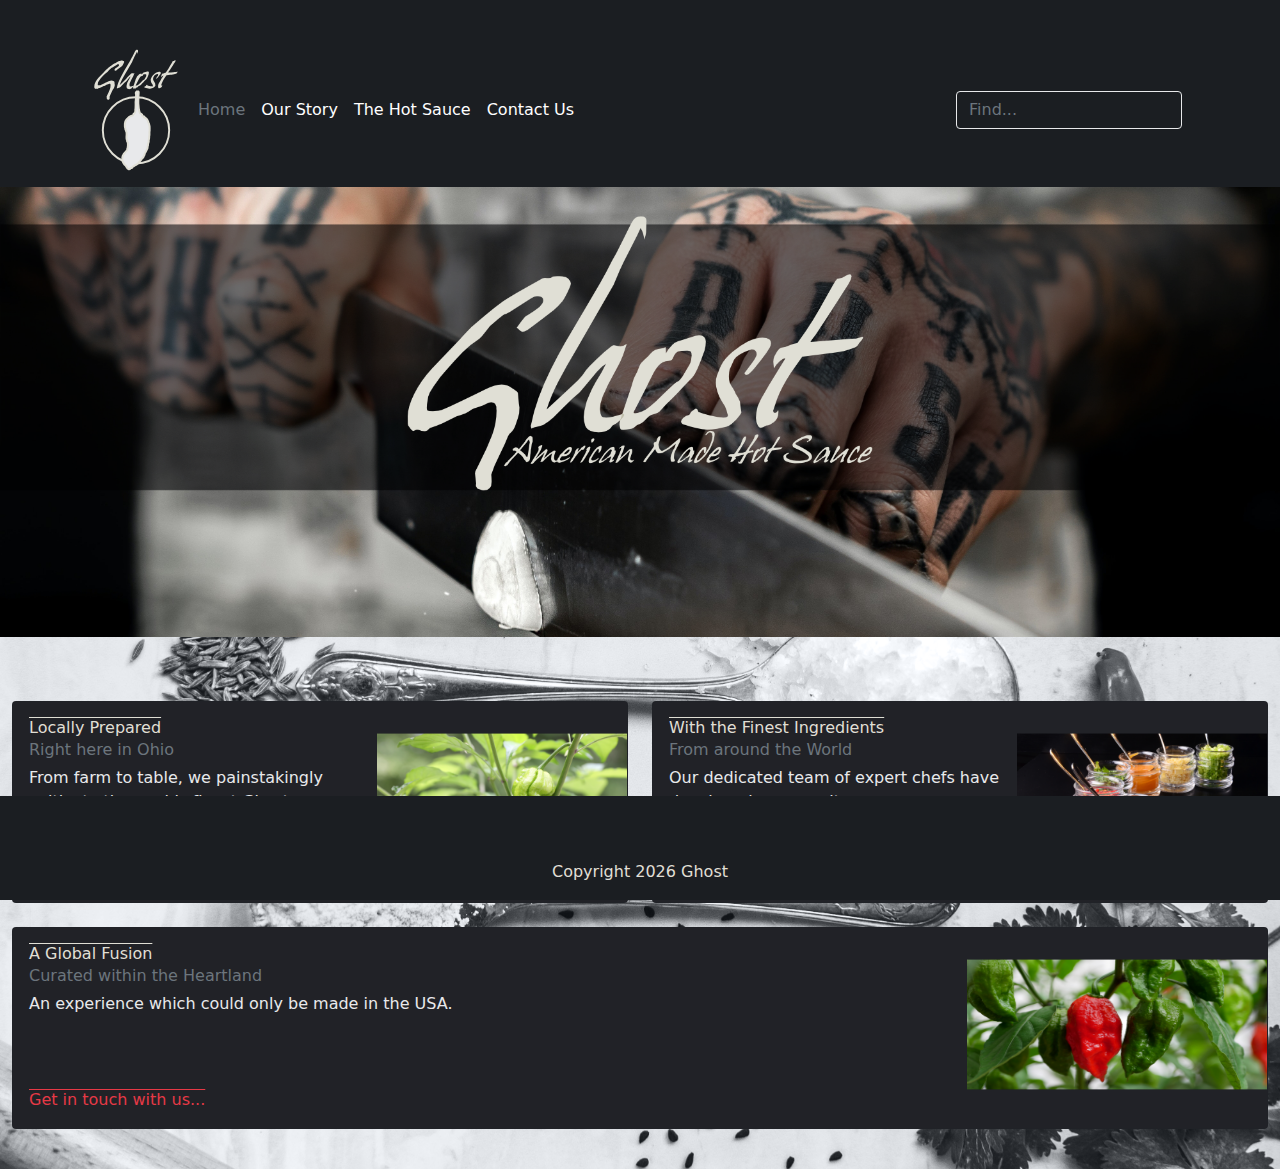
==== index.html @ aaaebc30 "So many commits." ====
<!doctype html>
<html lang="en">

<head>
    <meta charset="utf-8">
    <meta name="viewport" content="width=device-width, initial-scale=1">
    <meta name="keywords" content="ghost, pepper, hot, sauce, hotsauce" />
    <title>Ghost Sauce</title>
    <!-- Bootstrap CSS -->
    <link href="pages/bootstrap_css/bootstrap.min.css" rel="stylesheet" />
    <!-- My CCS -->
    <link href="pages/css/headers.css" rel="stylesheet" />
    <link href="pages/css/mobile.css" rel="stylesheet" media="screen" />

</head>

<body class="homepage">
    <header class="p-3 bg-dark text-white">
        <div class="container">
            <div class="d-flex flex-wrap align-items-center justify-content-center justify-content-lg-start">
                <a href="index.html" class="d-flex align-items-center mb-2 mb-lg-0 text-white text-decoration-none">
                    <img src="assets/ghostlogo2.svg">
                    <svg class="bi me-2" width="100" height="100" role="img" aria-label="Ghost Sauce">
                        <use xlink:href="index.html" />
                    </svg>
                </a>

                <ul class="nav col-12 col-lg-auto me-lg-auto mb-2 justify-content-center mb-md-0">
                    <li><a href="index.html" class="nav-link px-2 text-secondary">Home</a></li>
                    <li><a href="pages/ourstory.html" class="nav-link px-2 text-white">Our Story</a></li>
                    <li><a href="pages/sauce.html" class="nav-link px-2 text-white">The Hot Sauce</a></li>
                    <li><a href="pages/contact.html" class="nav-link px-2 text-white">Contact Us</a></li>
                </ul>

                <form class="col-12 col-lg-auto mb-lg-0 me-lg-3">
                    <input type="search" class="form-control form-control-dark" placeholder="Find..."
                        aria-label="Search">
                </form>
            </div>
        </div>
    </header>

    <div style="background: url(assets/rushCroppedWord.png)" class="jumbotron bg-cover text-white">
    </div>
    <div style="background: url(assets/ghosttablet.png); background-color: #1B1E22;" class="img-tablet bg-cover text-white"></div>


    <div class="row mb-3">
        <div class="col">
            <div class="card-homepage flex-md-row mb-4 box-shadow h-md-250">
                <div class="card-body d-flex flex-column align-items-start">
                    <h4 class="mb-0 ghostheading">
                        <a class="text-dark" href="#">Locally Prepared</a>
                    </h4>
                    <div class="mb-1 text-muted">Right here in Ohio</div>
                    <p class="card-text mb-auto">From farm to table, we painstakingly cultivate the worlds finest Ghost
                        Peppers.
                    </p>
                    <a href="/pages/ourstory.html">Read how it all got started...</a>
                </div>
                <img class="card-img-right flex-auto d-none d-md-block" alt="Green Bhut Jolokia [300x200]"
                    style="width: 300px; height: 200px;" src="assets/slide11.png" data-holder-rendered="true">
            </div>
        </div>
        <div class="col">
            <div class="card-homepage flex-md-row mb-4 box-shadow h-md-250">
                <div class="card-body d-flex flex-column align-items-start">
                    <h4 class="mb-0 ghostheading">
                        <a class="text-dark" href="#">With the Finest Ingredients</a>
                    </h4>
                    <div class="mb-1 text-muted">From around the World</div>
                    <p class="card-text mb-auto">Our dedicated team of expert chefs have developed an assault on your
                        senses</p>
                    <a href="/pages/sauce.html">See what goes into Ghost...</a>
                </div>
                <img class="card-img-right flex-auto d-none d-md-block" alt="Spices [300x200]"
                    style="width: 300px; height: 200px;" src="assets/slide22.png" data-holder-rendered="true">
            </div>
        </div>
        <div class="col">
            <div class="card-homepage flex-md-row mb-4 box-shadow h-md-250">
                <div class="card-body d-flex flex-column align-items-start">
                    <h4 class="mb-0 ghostheading">
                        <a class="text-dark" href="#">A Global Fusion</a>
                    </h4>
                    <div class="mb-1 text-muted">Curated within the Heartland</div>
                    <p class="card-text mb-auto">An experience which could only be made in the USA.</p>
                    <a href="/pages/sauce.html">Get in touch with us...</a>
                </div>
                <img class="card-img-right flex-auto d-none d-md-block" alt="Ripe Jolokia [300x200]"
                    style="width: 300px; height: 200px;" src="assets/slide33.png" data-holder-rendered="true">
            </div>
        </div>
    </div>
</body>

<footer class="text-center text-white fixed-bottom" style="background-color: #1B1E22; margin-top: 2rem;">
    <!-- Grid container -->
    <div class="container p-4"></div>
    <!-- Grid container -->

    <!-- Copyright -->
    <div class="text-white-footer p-3" style="background-color: #1B1E22">
        <script type="text/javascript">
            document.write("Copyright " + new Date().getFullYear());
        </script>
        <a class="text-white-footer" href="index.html">Ghost</a>
    </div>
    <!-- Copyright -->
</footer>


</html>
---- pages/css/headers.css ----
.b-example-divider {
  height: 3rem;
  background-color: #1B1E22;
  border: solid #1B1E22;
  border-width: 1px 0;
  box-shadow: inset 0 .5em 1.5em #1B1E22, inset 0 .125em .5em #1B1E22;
}

.form-control-dark {
  color: #E8E9EB;
  background-color: #1B1E22;
  border-color: #E8E9EB;
}
.form-control-dark:focus {
  color: #E8E9EB;
  background-color: #1B1E22;
  border-color: #E8E9EB;
  box-shadow: 0 0 0 .25rem #E0DFD5;
}

.bg-dark {
  --bs-bg-opactity: 1;
  background-color: #1B1E22;
}

.bi {
  vertical-align: -.125em;
  fill: currentColor;
}

.text-small {
  font-size: 85%;
}

.dropdown-toggle {
  outline: 0;
}
---- pages/css/mobile.css ----
/* Mobile Phone CSS */
@media only screen and (max-width: 480px) {

    .jumbotron {
        display: none;
        flex-flow: column wrap;
    }

    .bg-cover {
        display: none;
    }

    .p-4 {
        display: none;
    }

    .container {
        padding-top: 0;
    }

    .row {
        display: block;
    }

}


/*Tablet CSS*/
@media only screen and (min-width: 481px) and (max-width: 980px) {

    .jumbotron {
        display: none;
        flex-flow: column wrap;
    }

    .bg-cover {
        background-size: contain !important;
        /* min-height: 30vh;  had some ideas....none were good... */
        background-repeat: no-repeat !important;
    }

    .p-4 {
        display: none;
    }

    .container {
        padding-top: 0;
    }

    .row {
        display: block;
    }

    .mb-3 {
        padding-bottom: 4rem;
    }

}

/*Desktop CSS*/
@media only screen and (min-width: 981px) {

   .img-tablet {
       display: none;
   }

}
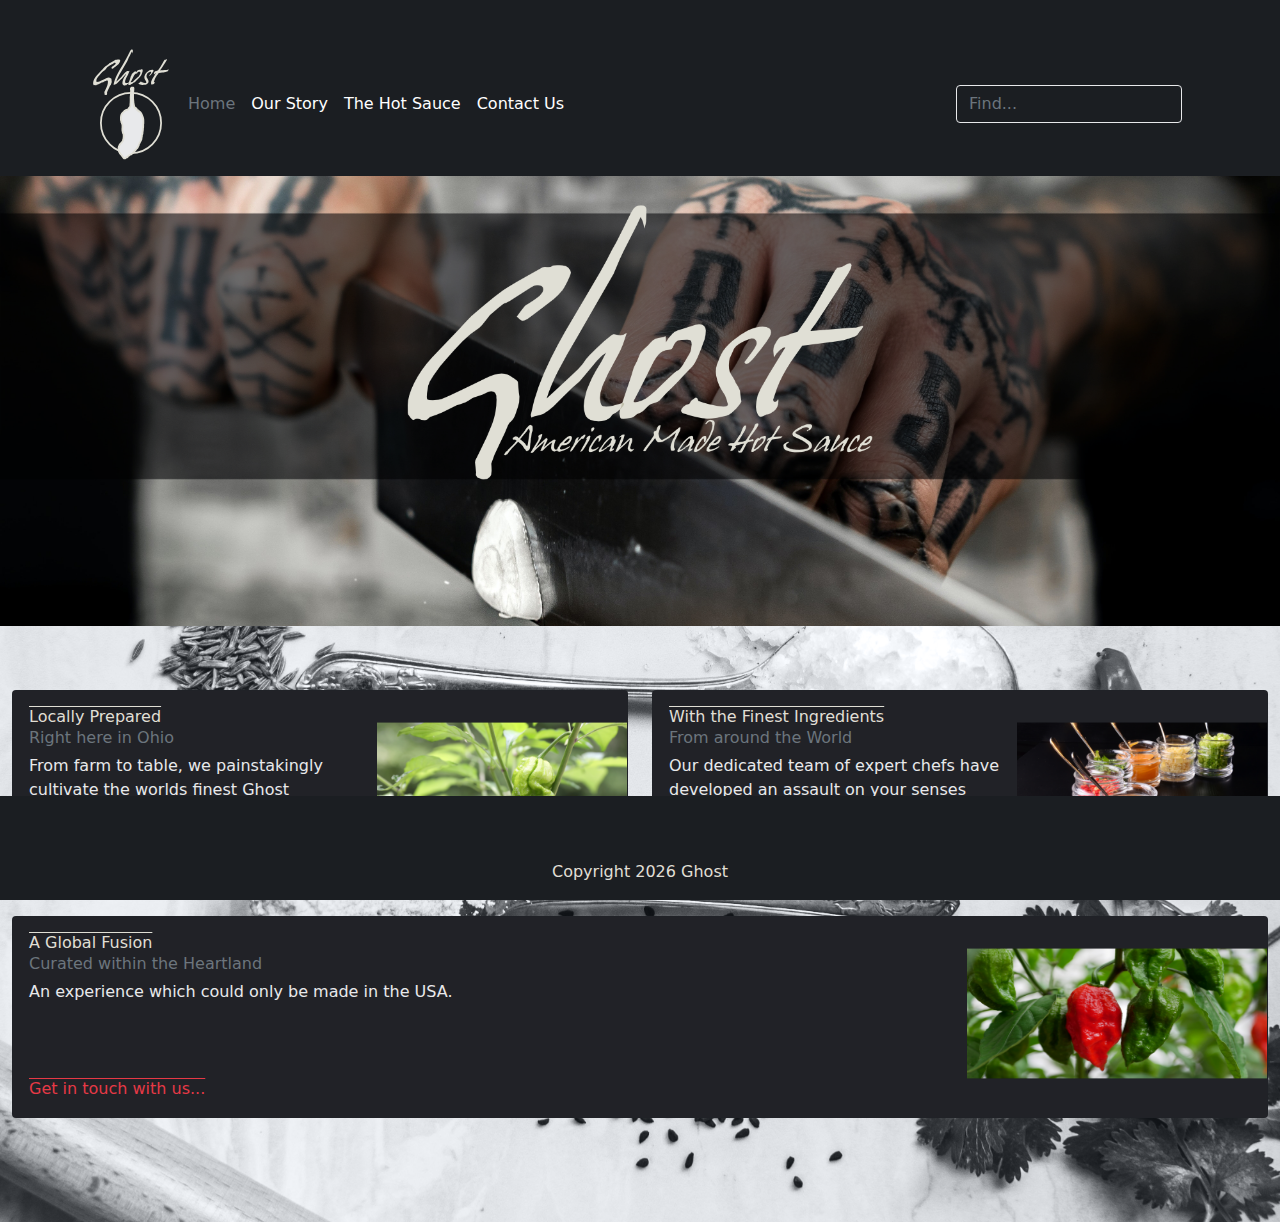
==== commit fb7d63fd: "Mobile Changes" ====
--- a/index.html
+++ b/index.html
@@ -20,7 +20,7 @@
             <div class="d-flex flex-wrap align-items-center justify-content-center justify-content-lg-start">
                 <a href="index.html" class="d-flex align-items-center mb-2 mb-lg-0 text-white text-decoration-none">
                     <img src="assets/ghostlogo2.svg">
-                    <svg class="bi me-2" width="100" height="100" role="img" aria-label="Ghost Sauce">
+                    <svg class="bi me-2" width="90" height="90" role="img" aria-label="Ghost Sauce">
                         <use xlink:href="index.html" />
                     </svg>
                 </a>
@@ -50,13 +50,13 @@
             <div class="card-homepage flex-md-row mb-4 box-shadow h-md-250">
                 <div class="card-body d-flex flex-column align-items-start">
                     <h4 class="mb-0 ghostheading">
-                        <a class="text-dark" href="#">Locally Prepared</a>
+                        <a class="text-dark" href="pages/ourstory.html">Locally Prepared</a>
                     </h4>
                     <div class="mb-1 text-muted">Right here in Ohio</div>
                     <p class="card-text mb-auto">From farm to table, we painstakingly cultivate the worlds finest Ghost
                         Peppers.
                     </p>
-                    <a href="/pages/ourstory.html">Read how it all got started...</a>
+                    <a href="pages/ourstory.html">Read how it all got started...</a>
                 </div>
                 <img class="card-img-right flex-auto d-none d-md-block" alt="Green Bhut Jolokia [300x200]"
                     style="width: 300px; height: 200px;" src="assets/slide11.png" data-holder-rendered="true">
@@ -66,12 +66,12 @@
             <div class="card-homepage flex-md-row mb-4 box-shadow h-md-250">
                 <div class="card-body d-flex flex-column align-items-start">
                     <h4 class="mb-0 ghostheading">
-                        <a class="text-dark" href="#">With the Finest Ingredients</a>
+                        <a class="text-dark" href="pages/sauce.html">With the Finest Ingredients</a>
                     </h4>
                     <div class="mb-1 text-muted">From around the World</div>
                     <p class="card-text mb-auto">Our dedicated team of expert chefs have developed an assault on your
                         senses</p>
-                    <a href="/pages/sauce.html">See what goes into Ghost...</a>
+                    <a href="pages/sauce.html">See what goes into Ghost...</a>
                 </div>
                 <img class="card-img-right flex-auto d-none d-md-block" alt="Spices [300x200]"
                     style="width: 300px; height: 200px;" src="assets/slide22.png" data-holder-rendered="true">
@@ -81,11 +81,11 @@
             <div class="card-homepage flex-md-row mb-4 box-shadow h-md-250">
                 <div class="card-body d-flex flex-column align-items-start">
                     <h4 class="mb-0 ghostheading">
-                        <a class="text-dark" href="#">A Global Fusion</a>
+                        <a class="text-dark" href="pages/contact.html">A Global Fusion</a>
                     </h4>
                     <div class="mb-1 text-muted">Curated within the Heartland</div>
                     <p class="card-text mb-auto">An experience which could only be made in the USA.</p>
-                    <a href="/pages/sauce.html">Get in touch with us...</a>
+                    <a href="pages/contact.html">Get in touch with us...</a>
                 </div>
                 <img class="card-img-right flex-auto d-none d-md-block" alt="Ripe Jolokia [300x200]"
                     style="width: 300px; height: 200px;" src="assets/slide33.png" data-holder-rendered="true">
--- a/pages/css/mobile.css
+++ b/pages/css/mobile.css
@@ -22,11 +22,29 @@
         display: block;
     }
 
+
+    .mb-3 {
+        padding-bottom: 4rem;
+    }
+
+    #nomobile {
+        display: none !important;
+    }
+
+    .mb-lg-0 {
+        display: flex !important;
+
+    }
+
 }
 
 
 /*Tablet CSS*/
 @media only screen and (min-width: 481px) and (max-width: 980px) {
+
+    #nomobile {
+        display: none !important;
+    }
 
     .jumbotron {
         display: none;
@@ -60,8 +78,16 @@
 /*Desktop CSS*/
 @media only screen and (min-width: 981px) {
 
+    #mobile {
+        display: none;
+    }
+
    .img-tablet {
        display: none;
    }
 
+   .mb-3 {
+       padding-bottom: 4rem;
+   }
+
 }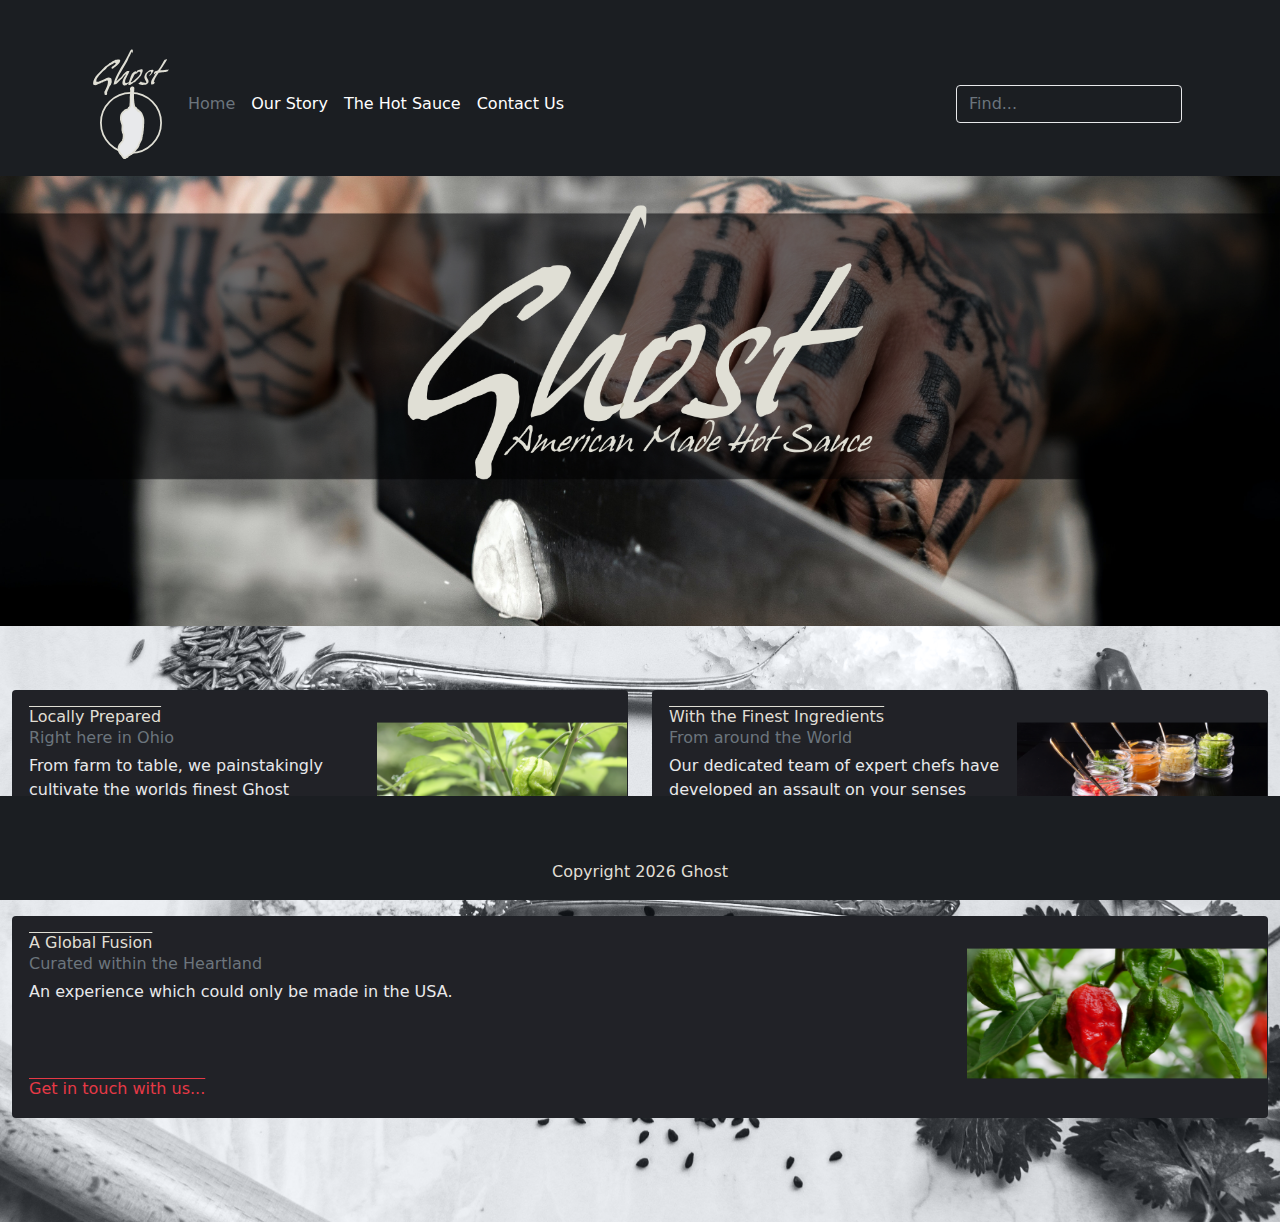
==== commit f2677155: "Rock and Roll" ====
--- a/index.html
+++ b/index.html
@@ -9,6 +9,7 @@
     <!-- Bootstrap CSS -->
     <link href="pages/bootstrap_css/bootstrap.min.css" rel="stylesheet" />
     <!-- My CCS -->
+    <link type="image/svg+xml" href="assets/favicon.svg" rel="icon" />
     <link href="pages/css/headers.css" rel="stylesheet" />
     <link href="pages/css/mobile.css" rel="stylesheet" media="screen" />
 
@@ -19,7 +20,7 @@
         <div class="container">
             <div class="d-flex flex-wrap align-items-center justify-content-center justify-content-lg-start">
                 <a href="index.html" class="d-flex align-items-center mb-2 mb-lg-0 text-white text-decoration-none">
-                    <img src="assets/ghostlogo2.svg">
+                    <img src="assets/ghostlogo3.svg">
                     <svg class="bi me-2" width="90" height="90" role="img" aria-label="Ghost Sauce">
                         <use xlink:href="index.html" />
                     </svg>
--- a/pages/css/mobile.css
+++ b/pages/css/mobile.css
@@ -1,5 +1,9 @@
 /* Mobile Phone CSS */
 @media only screen and (max-width: 480px) {
+    body.homepage {
+        background-color: #E8E9EB;
+    }
+
 
     .jumbotron {
         display: none;
@@ -40,7 +44,7 @@
 
 
 /*Tablet CSS*/
-@media only screen and (min-width: 481px) and (max-width: 980px) {
+@media only screen and (min-width: 481px) and (max-width: 770px) {
 
     #nomobile {
         display: none !important;
@@ -76,7 +80,7 @@
 }
 
 /*Desktop CSS*/
-@media only screen and (min-width: 981px) {
+@media only screen and (min-width: 771px) {
 
     #mobile {
         display: none;
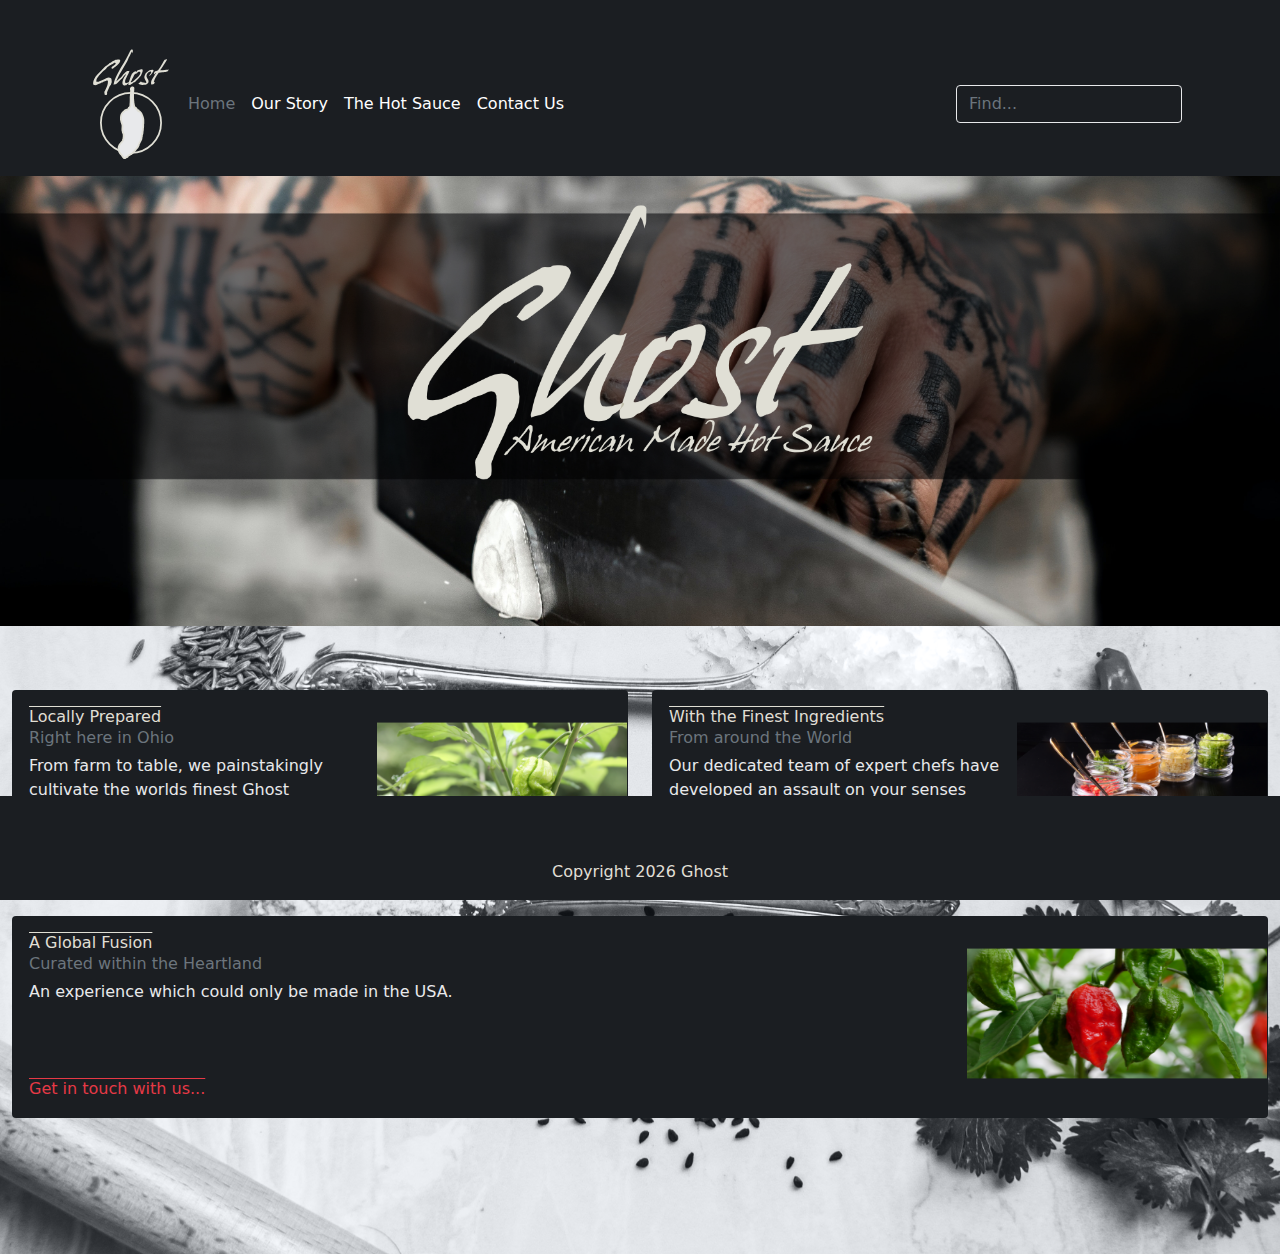
==== commit 32a604ea: "Last push for CSS Changes." ====
--- a/index.html
+++ b/index.html
@@ -43,7 +43,8 @@
 
     <div style="background: url(assets/rushCroppedWord.png)" class="jumbotron bg-cover text-white">
     </div>
-    <div style="background: url(assets/ghosttablet.png); background-color: #1B1E22;" class="img-tablet bg-cover text-white"></div>
+    <div style="background: url(assets/ghosttablet.png); background-color: #1B1E22;"
+        class="img-tablet bg-cover text-white"></div>
 
 
     <div class="row mb-3">
@@ -60,7 +61,7 @@
                     <a href="pages/ourstory.html">Read how it all got started...</a>
                 </div>
                 <img class="card-img-right flex-auto d-none d-md-block" alt="Green Bhut Jolokia [300x200]"
-                    style="width: 300px; height: 200px;" src="assets/slide11.png" data-holder-rendered="true">
+                    style="width: 300px; height: 200px;" src="assets/slide1.png" data-holder-rendered="true">
             </div>
         </div>
         <div class="col">
@@ -72,10 +73,10 @@
                     <div class="mb-1 text-muted">From around the World</div>
                     <p class="card-text mb-auto">Our dedicated team of expert chefs have developed an assault on your
                         senses</p>
-                    <a href="pages/sauce.html">See what goes into Ghost...</a>
+                    <a href="pages/sauce.html">Experience the line-up at Ghost...</a>
                 </div>
                 <img class="card-img-right flex-auto d-none d-md-block" alt="Spices [300x200]"
-                    style="width: 300px; height: 200px;" src="assets/slide22.png" data-holder-rendered="true">
+                    style="width: 300px; height: 200px;" src="assets/slide2.png" data-holder-rendered="true">
             </div>
         </div>
         <div class="col">
@@ -89,7 +90,7 @@
                     <a href="pages/contact.html">Get in touch with us...</a>
                 </div>
                 <img class="card-img-right flex-auto d-none d-md-block" alt="Ripe Jolokia [300x200]"
-                    style="width: 300px; height: 200px;" src="assets/slide33.png" data-holder-rendered="true">
+                    style="width: 300px; height: 200px;" src="assets/slide3.png" data-holder-rendered="true">
             </div>
         </div>
     </div>
--- a/pages/css/mobile.css
+++ b/pages/css/mobile.css
@@ -86,12 +86,12 @@
         display: none;
     }
 
-   .img-tablet {
-       display: none;
-   }
+    .img-tablet {
+        display: none;
+    }
 
-   .mb-3 {
-       padding-bottom: 4rem;
-   }
+    .mb-3 {
+        padding-bottom: 4rem;
+    }
 
 }